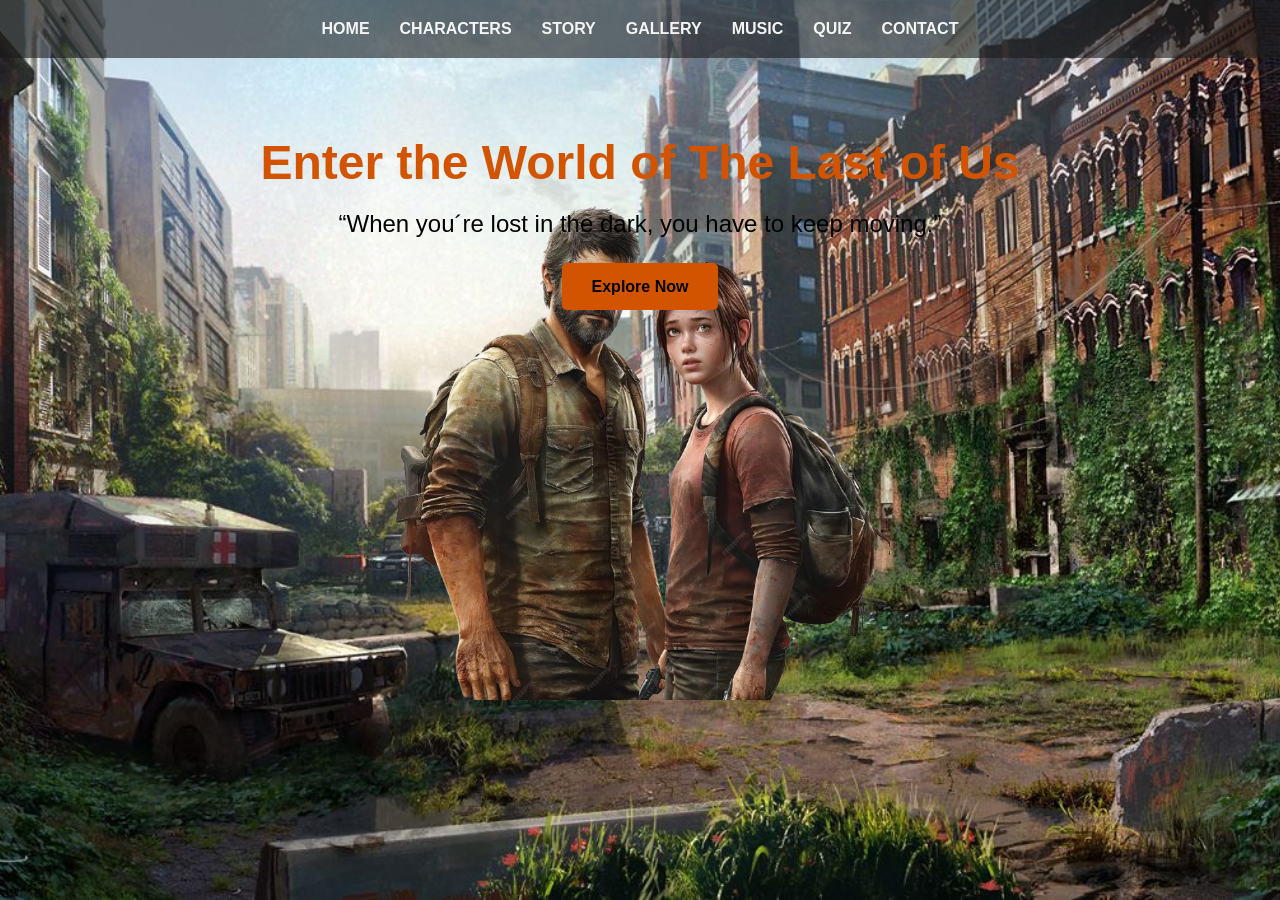
==== index.html @ 5448fedf "now carruslesle worksihs" ====
<!DOCTYPE html>
<html lang="en">
<head>
    <meta charset="UTF-8">
    <meta name="viewport" content="width=device-width, initial-scale=1.0">
    <title>Document</title>
    <link rel="stylesheet" href="home.css" class="css">
    <script src="home.js"></script>
<!DOCTYPE html>
<html lang="sv">
<head>
  <meta charset="UTF-8">
  <meta name="viewport" content="width=device-width, initial-scale=1.0">
  <title>The Last of Us Fan Page</title>
</head>
<body>
  <nav>
    <a href="index.html">Home</a>
    <a href="Char.html">Characters</a>
    <a href="#">Story</a>
    <a href="#">Gallery</a>
    <a href="#">Music</a>
    <a href="#">Quiz</a>
    <a href="#">Contact</a>
  </nav>

  <section class="hero">
    
    <div class="hero-content">
      <h1>Enter the World of The Last of Us</h1>
      <p>“When you´re lost in the dark, you have to keep moving.”</p>
      <a href="#" class="cta">Explore Now</a>
      
    </div>
    
  </section>

  <audio autoplay loop>
    <source src="Audio/Ambience.wav" type="audio/wav">
    Your browser does not support the audio element.
  </audio>
</body>
</html>
---- home.css ----
* {
    margin: 0;
    padding: 0;
    box-sizing: border-box;
}

body, html {
    height: 100%;
    font-family: 'Arial', sans-serif;
    background-color: #1b1b1b;
    color: #000000;
    overflow-x: hidden;
    
}


nav {
    position: fixed;
    width: 100%;
    top: 0;
    left: 0;
    display: flex;
    justify-content: center;
    gap: 30px;
    padding: 20px;
    background: rgba(27, 27, 27, 0.6);
    z-index: 1000;
    font-weight: bold;
    text-transform: uppercase;
}

nav a {
    color: #f5f5f5;
    text-decoration: none;
    transition: color 0.3s;
}

nav a:hover {
    color: #d35400;
}


.hero {
    position: relative;
    height: 100vh;
    display: flex;
    flex-direction: column;
    justify-content: center;
    align-items: center;
    background: url('Pictures/Post.jpg') center/cover no-repeat;
    overflow: hidden;
}


.hero-content {
    height : 70vh;
    text-align: center;
    max-width: 800px;
    opacity: 0;
    animation: fadeIn 3s forwards 1s;
    background: url('Pictures/Ellie&Joel.png')  center no-repeat;
}

.hero-content h1 {
    font-size: 3rem;
    margin-bottom: 20px;
    color: #d35400;
}

.hero-content p {
    font-size: 1.5rem;
    margin-bottom: 40px;
}

.hero-content a.cta {
    padding: 15px 30px;
    background-color: #d35400;
    color: #000000;
    text-decoration: none;
    font-weight: bold;
    border-radius: 5px;
    transition: background 0.3s;
}

.hero-content a.cta:hover {
    background-color: #e67e22;
}

@keyframes fadeIn {
    to {
    opacity: 1;
    }
}
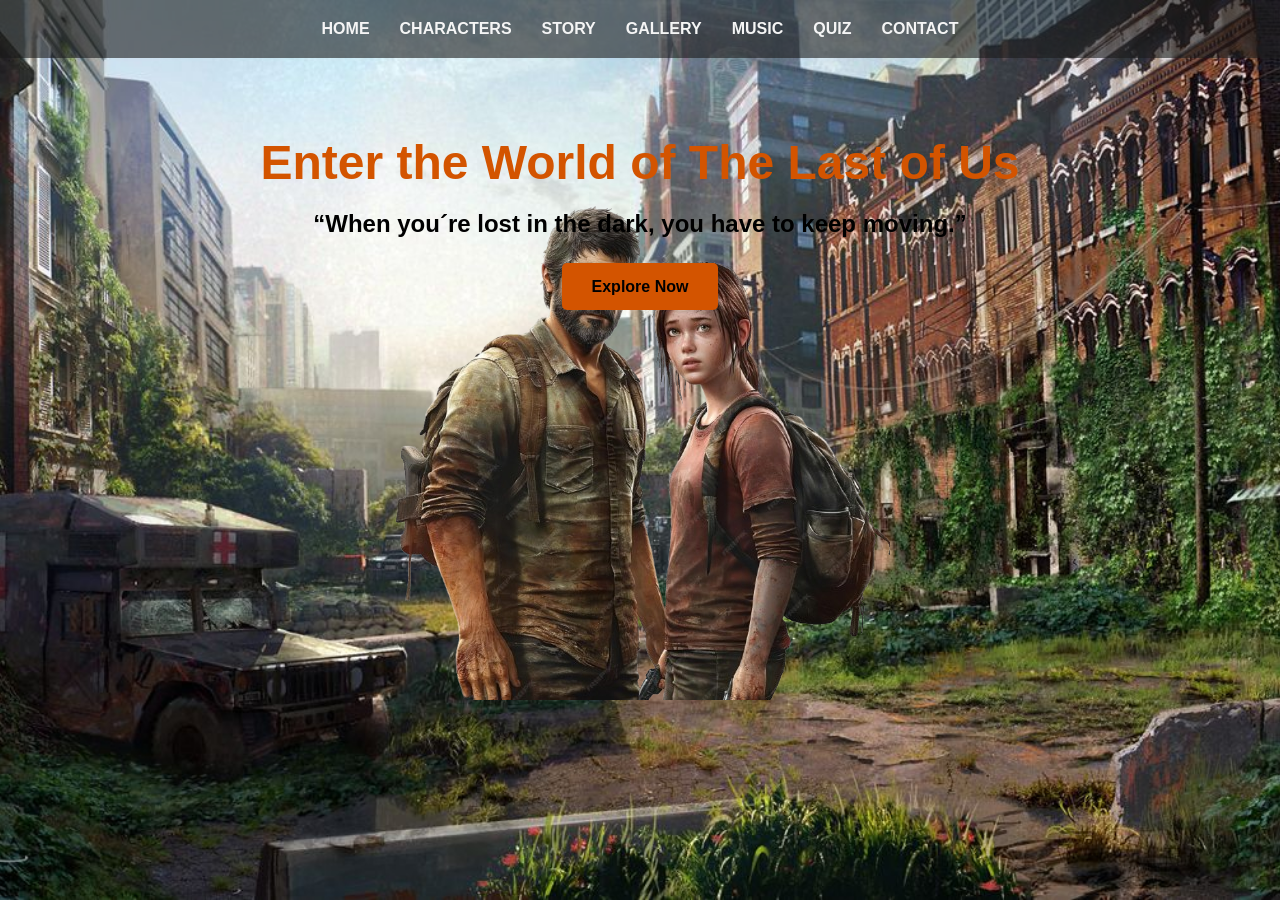
==== commit 2fa9f680: "timeline fix" ====
--- a/index.html
+++ b/index.html
@@ -17,7 +17,7 @@
   <nav>
     <a href="index.html">Home</a>
     <a href="Char.html">Characters</a>
-    <a href="#">Story</a>
+    <a href="Timeline.html">Story</a>
     <a href="#">Gallery</a>
     <a href="#">Music</a>
     <a href="#">Quiz</a>
--- a/home.css
+++ b/home.css
@@ -13,7 +13,6 @@
     overflow-x: hidden;
     
 }
-
 
 nav {
     position: fixed;
@@ -71,6 +70,7 @@
 .hero-content p {
     font-size: 1.5rem;
     margin-bottom: 40px;
+   font-weight: bold;
 }
 
 .hero-content a.cta {
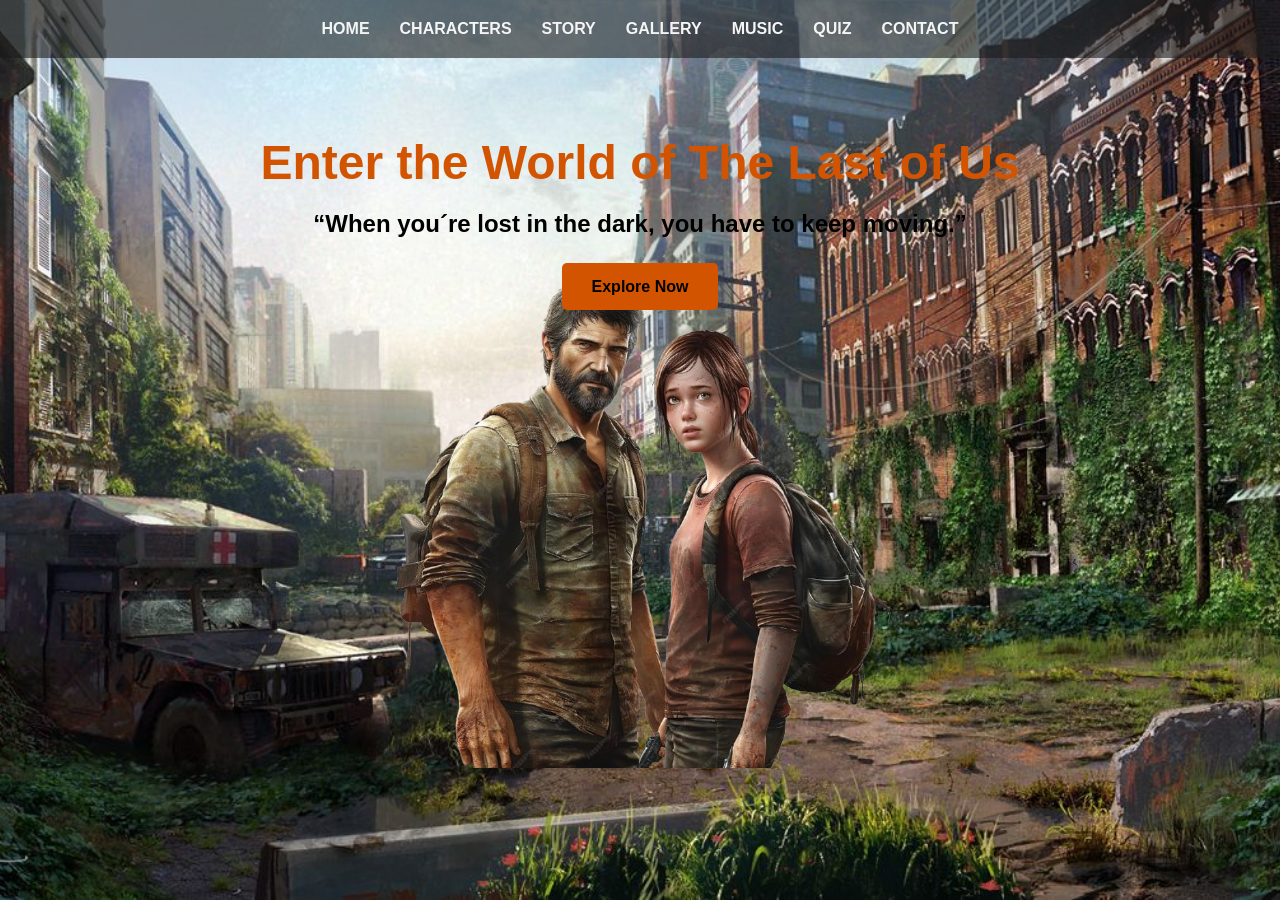
==== commit cd1976fd: "hibijibi fix med typ framsidan för gubbarna var avkapade yäni" ====
--- a/index.html
+++ b/index.html
@@ -6,19 +6,13 @@
     <title>Document</title>
     <link rel="stylesheet" href="home.css" class="css">
     <script src="home.js"></script>
-<!DOCTYPE html>
-<html lang="sv">
-<head>
-  <meta charset="UTF-8">
-  <meta name="viewport" content="width=device-width, initial-scale=1.0">
-  <title>The Last of Us Fan Page</title>
 </head>
 <body>
   <nav>
     <a href="index.html">Home</a>
     <a href="Char.html">Characters</a>
     <a href="Timeline.html">Story</a>
-    <a href="#">Gallery</a>
+    <a href="gallery.html">Gallery</a>
     <a href="#">Music</a>
     <a href="#">Quiz</a>
     <a href="#">Contact</a>
--- a/home.css
+++ b/home.css
@@ -6,12 +6,13 @@
 }
 
 body, html {
-    height: 100%;
+    height: 100vh;
     font-family: 'Arial', sans-serif;
     background-color: #1b1b1b;
     color: #000000;
     overflow-x: hidden;
-    
+    display: flex;
+    flex-direction: column;
 }
 
 nav {
@@ -41,8 +42,8 @@
 
 
 .hero {
-    position: relative;
-    height: 100vh;
+    position:relative;
+    height: 100%;
     display: flex;
     flex-direction: column;
     justify-content: center;
@@ -53,8 +54,9 @@
 
 
 .hero-content {
-    height : 70vh;
+    height : 85vh;
     text-align: center;
+    margin-top: auto;
     max-width: 800px;
     opacity: 0;
     animation: fadeIn 3s forwards 1s;
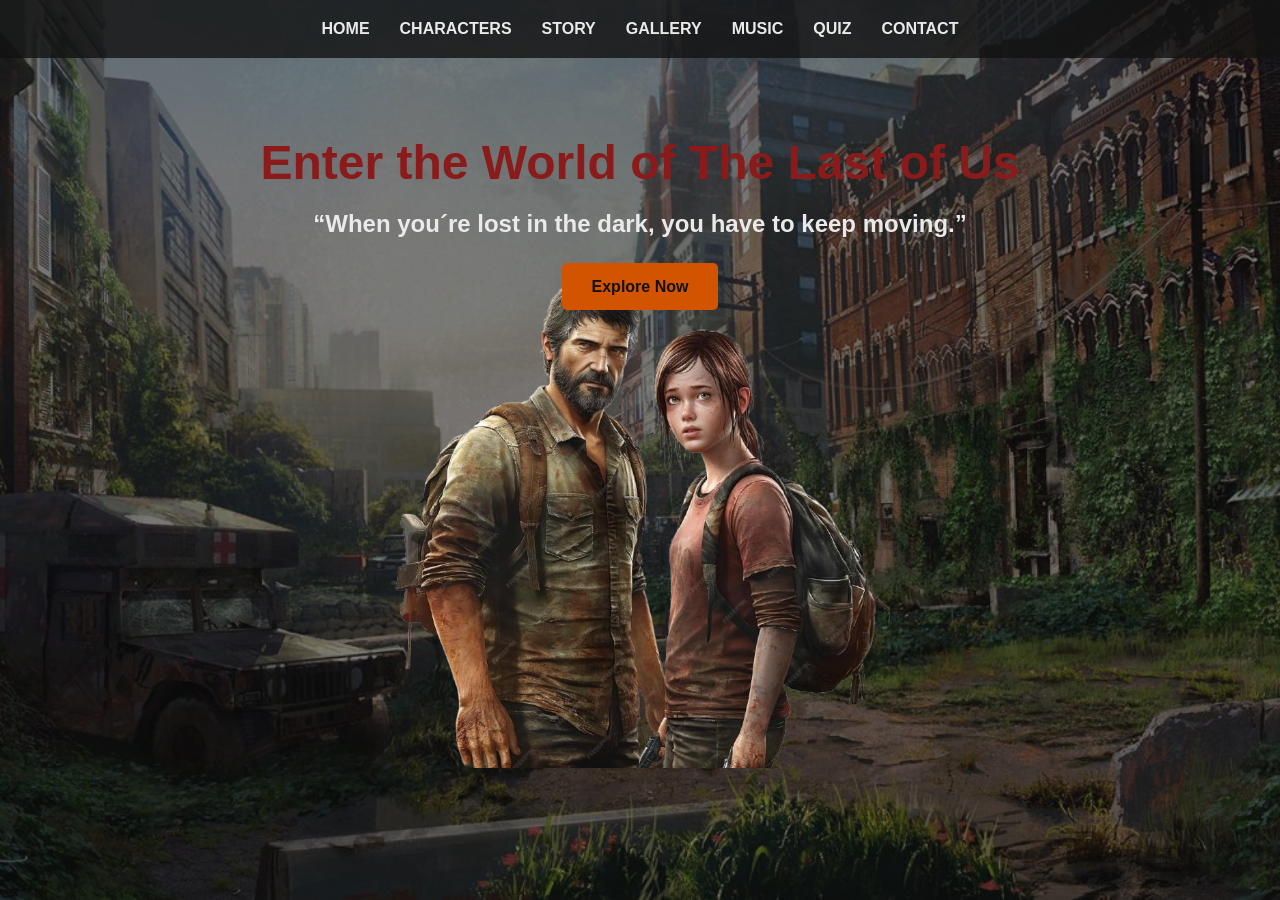
==== commit d8ec752e: "added comntact.html to nav" ====
--- a/index.html
+++ b/index.html
@@ -13,9 +13,9 @@
     <a href="Char.html">Characters</a>
     <a href="Timeline.html">Story</a>
     <a href="gallery.html">Gallery</a>
-    <a href="#">Music</a>
-    <a href="#">Quiz</a>
-    <a href="#">Contact</a>
+    <a href="Music.html">Music</a>
+    <a href="Quiz.html">Quiz</a>
+    <a href="Contact.html">Contact</a>
   </nav>
 
   <section class="hero">
@@ -23,7 +23,7 @@
     <div class="hero-content">
       <h1>Enter the World of The Last of Us</h1>
       <p>“When you´re lost in the dark, you have to keep moving.”</p>
-      <a href="#" class="cta">Explore Now</a>
+      <a href="Char.html" class="cta">Explore Now</a>
       
     </div>
     
@@ -31,7 +31,6 @@
 
   <audio autoplay loop>
     <source src="Audio/Ambience.wav" type="audio/wav">
-    Your browser does not support the audio element.
   </audio>
 </body>
 </html>
--- a/home.css
+++ b/home.css
@@ -1,4 +1,3 @@
- 
 * {
     margin: 0;
     padding: 0;
@@ -8,8 +7,8 @@
 body, html {
     height: 100vh;
     font-family: 'Arial', sans-serif;
-    background-color: #1b1b1b;
-    color: #000000;
+    background-color: #121212;
+    color: #eaeaea; 
     overflow-x: hidden;
     display: flex;
     flex-direction: column;
@@ -24,25 +23,24 @@
     justify-content: center;
     gap: 30px;
     padding: 20px;
-    background: rgba(27, 27, 27, 0.6);
+    background: rgba(18, 18, 18, 0.8); 
     z-index: 1000;
     font-weight: bold;
     text-transform: uppercase;
 }
 
 nav a {
-    color: #f5f5f5;
+    color: #eaeaea; 
     text-decoration: none;
     transition: color 0.3s;
 }
 
 nav a:hover {
-    color: #d35400;
+    color: #d35400; 
 }
 
-
 .hero {
-    position:relative;
+    position: relative;
     height: 100%;
     display: flex;
     flex-direction: column;
@@ -52,33 +50,43 @@
     overflow: hidden;
 }
 
+.hero::before {
+    content: "";
+    position: absolute;
+    inset: 0;
+    background: rgba(18, 18, 18, 0.55); 
+    z-index: 1;
+}
 
 .hero-content {
-    height : 85vh;
+    position: relative;
+    z-index: 2;
+    height: 85vh;
     text-align: center;
     margin-top: auto;
     max-width: 800px;
     opacity: 0;
     animation: fadeIn 3s forwards 1s;
-    background: url('Pictures/Ellie&Joel.png')  center no-repeat;
+    background: url('Pictures/Ellie&Joel.png') center no-repeat;
 }
 
 .hero-content h1 {
     font-size: 3rem;
     margin-bottom: 20px;
-    color: #d35400;
+    color: #8b1a1a; 
 }
 
 .hero-content p {
     font-size: 1.5rem;
     margin-bottom: 40px;
-   font-weight: bold;
+    font-weight: bold;
+    color: #eaeaea; 
 }
 
 .hero-content a.cta {
     padding: 15px 30px;
-    background-color: #d35400;
-    color: #000000;
+    background-color: #d35400; 
+    color: #121212;
     text-decoration: none;
     font-weight: bold;
     border-radius: 5px;
@@ -86,11 +94,11 @@
 }
 
 .hero-content a.cta:hover {
-    background-color: #e67e22;
+    background-color: #e67e22; 
 }
 
 @keyframes fadeIn {
     to {
-    opacity: 1;
+        opacity: 1;
     }
-}
+}
